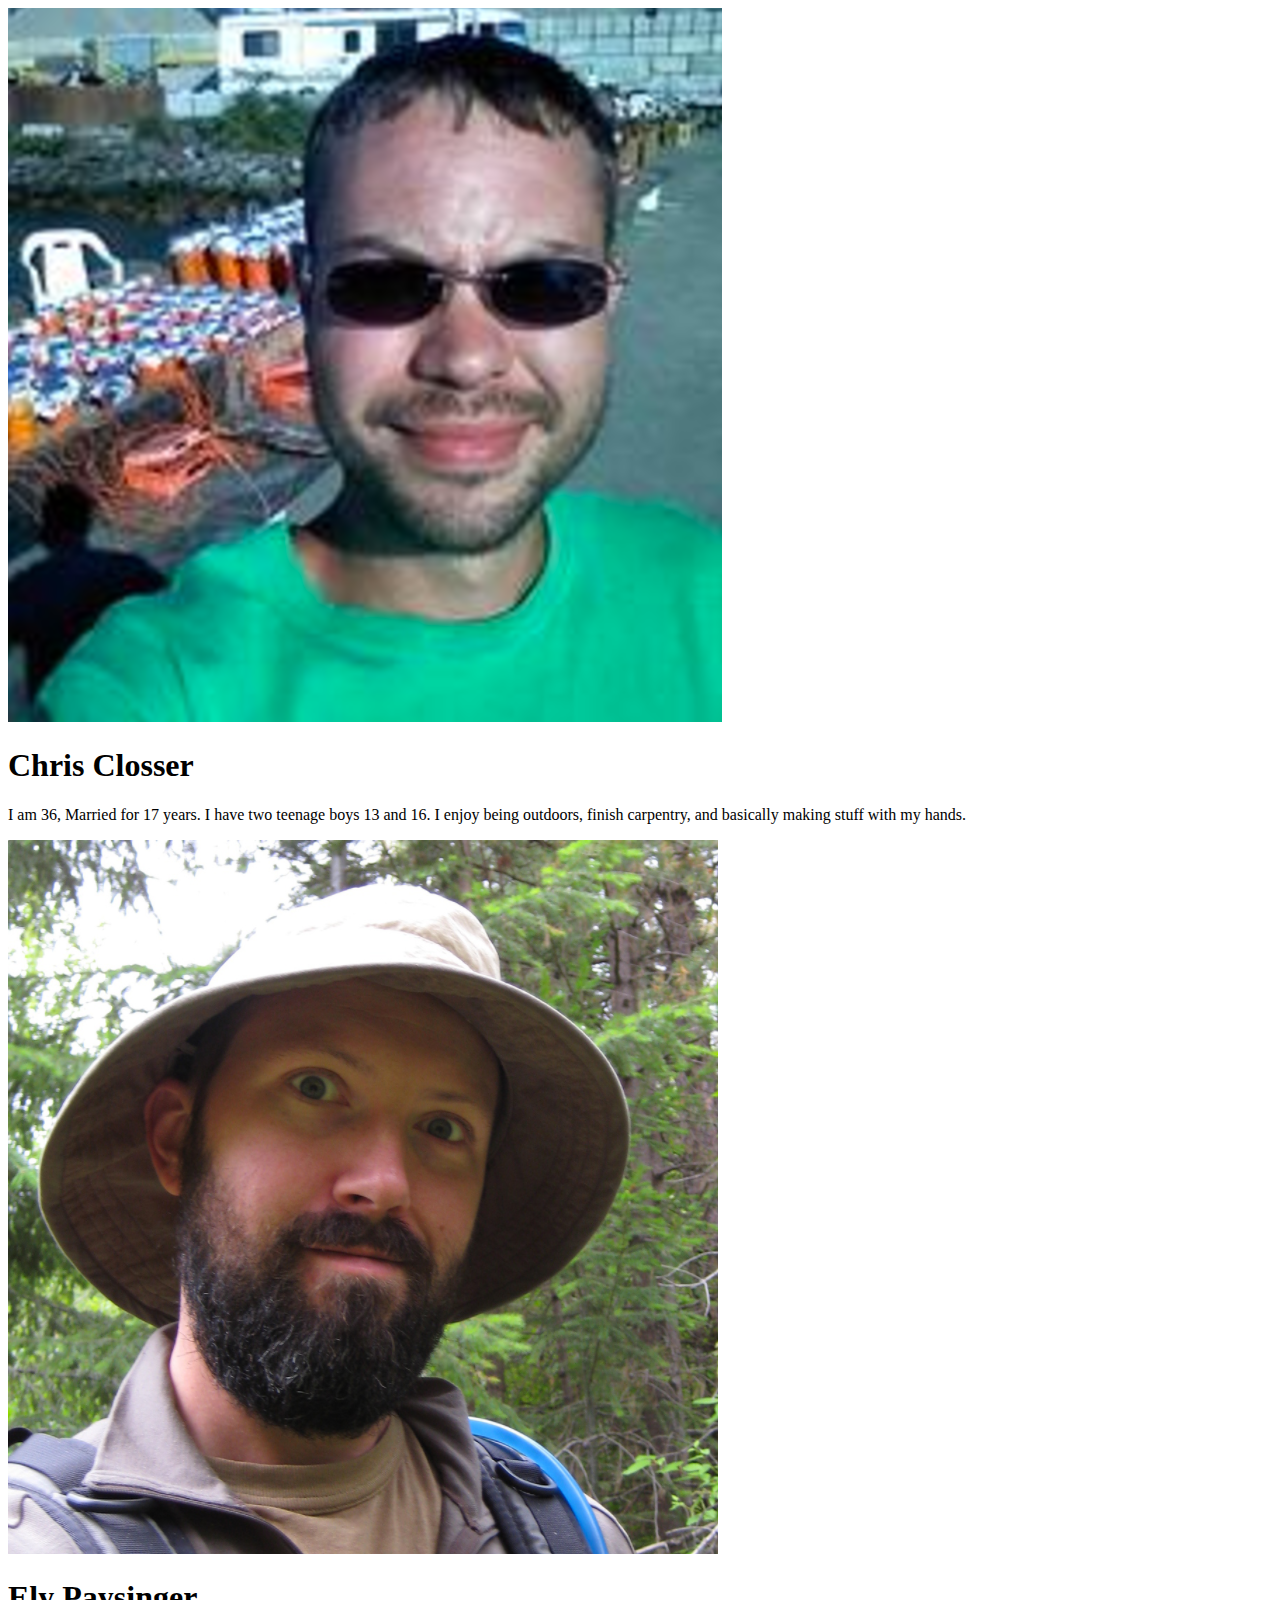
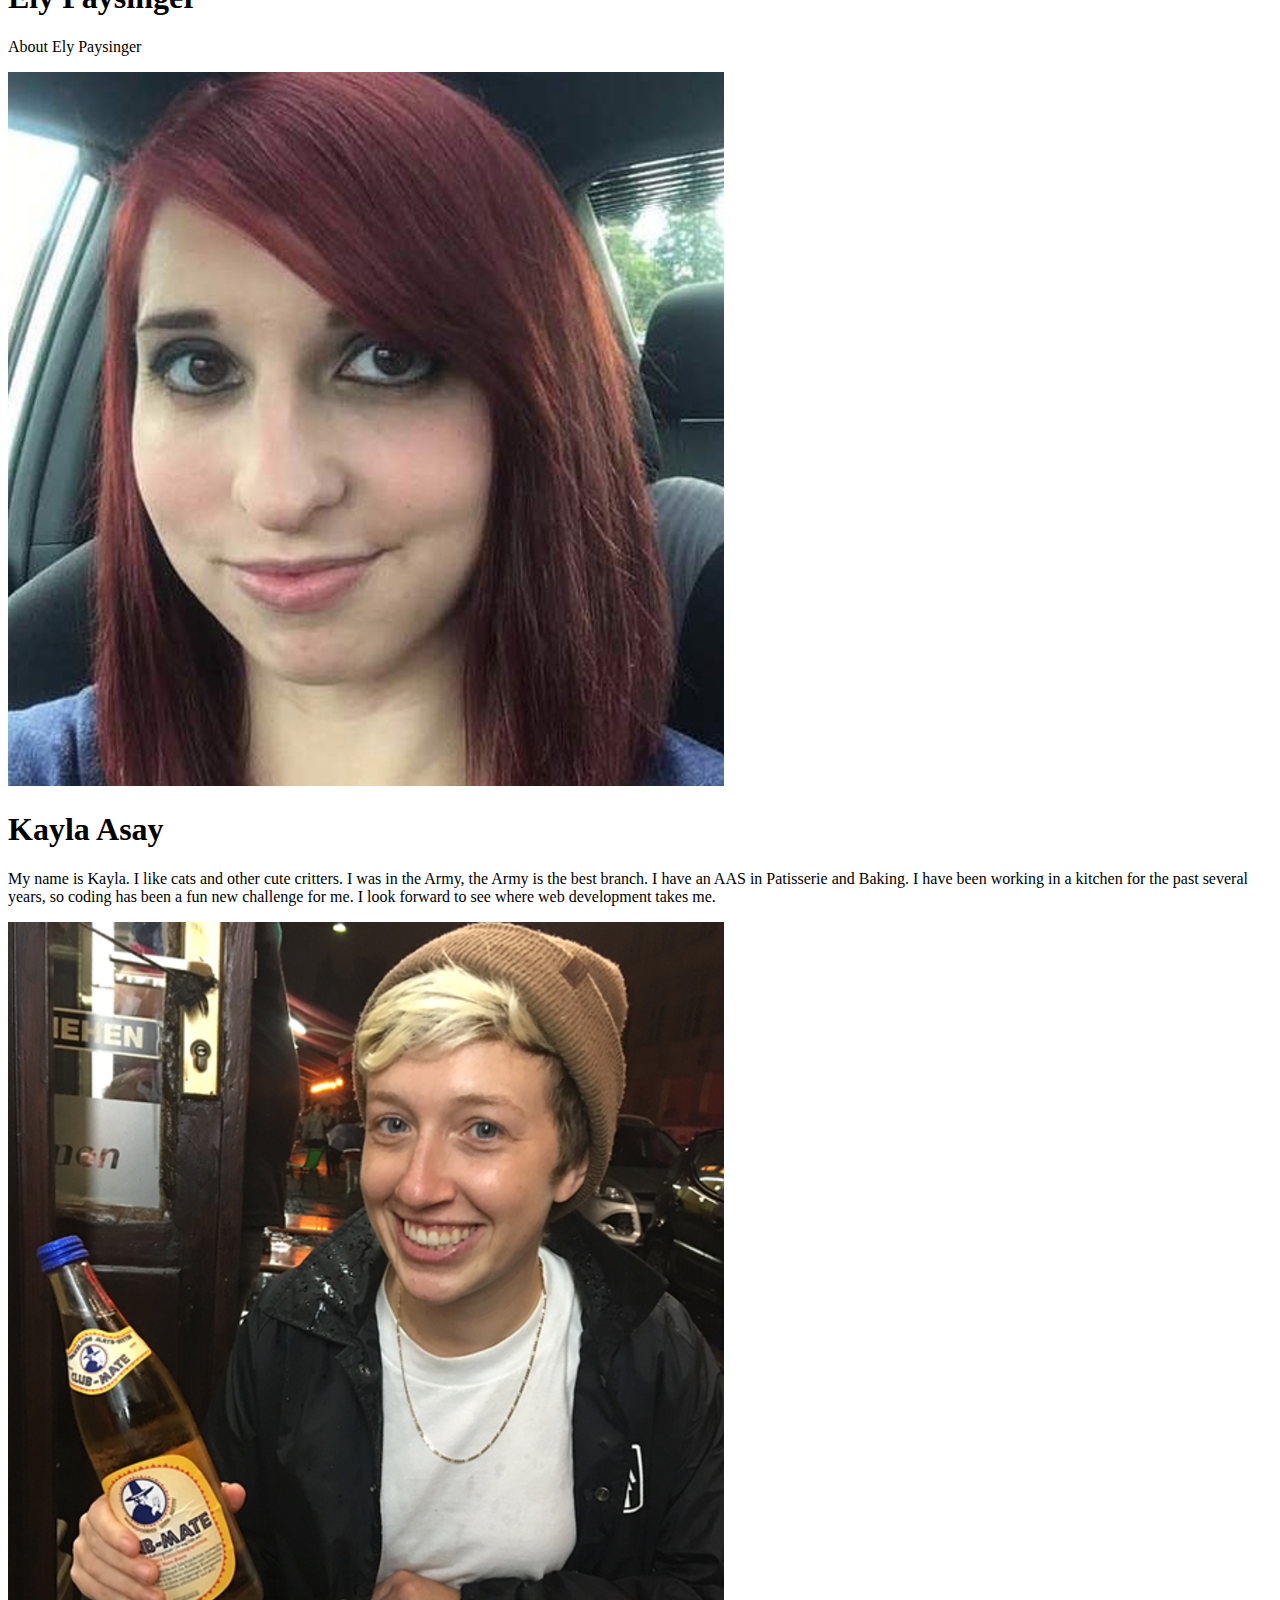
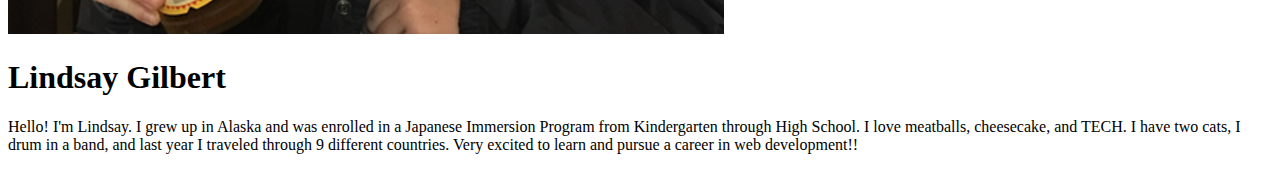
==== about-us.html @ 0bdab647 "Merge pull request #14 from ChristopherSClosser/kayla-bio" ====
<!DOCTYPE html>
<html>
  <head>
    <meta charset="utf-8">
    <link rel="stylesheet" href="style.css">
    <title>Fight Code</title>
  </head>
  <body>
    <!-- Images and Bios for About Section: START -->
    <img src="img/chris.png">
    <h1>Chris Closser</h1>
    <p class = "bio">I am 36, Married for 17 years. I have two teenage boys 13 and 16. I enjoy being outdoors, finish carpentry, and basically making stuff with my hands.</p>
    <img src="img/ely.png">
    <h1>Ely Paysinger</h1>
    <p class = "bio">About Ely Paysinger</p>
    <img src="img/kayla.png">
    <h1>Kayla Asay</h1>
    <p class = "bio">My name is Kayla. I like cats and other cute critters. I was in the Army, the Army is the best branch. I have an AAS in Patisserie and Baking. I have been working in a kitchen for the past several years, so coding has been a fun new challenge for me. I look forward to see where web development takes me.</p>
    <img src="img/lindsay.png">
    <h1>Lindsay Gilbert</h1>
    <p class = "bio">Hello! I'm Lindsay. I grew up in Alaska and was enrolled in a Japanese Immersion Program from Kindergarten through High School. I love meatballs, cheesecake, and TECH. I have two cats, I drum in a band, and last year I traveled through 9 different countries. Very excited to learn and pursue a career in web development!!</p>
  </body>
</html>
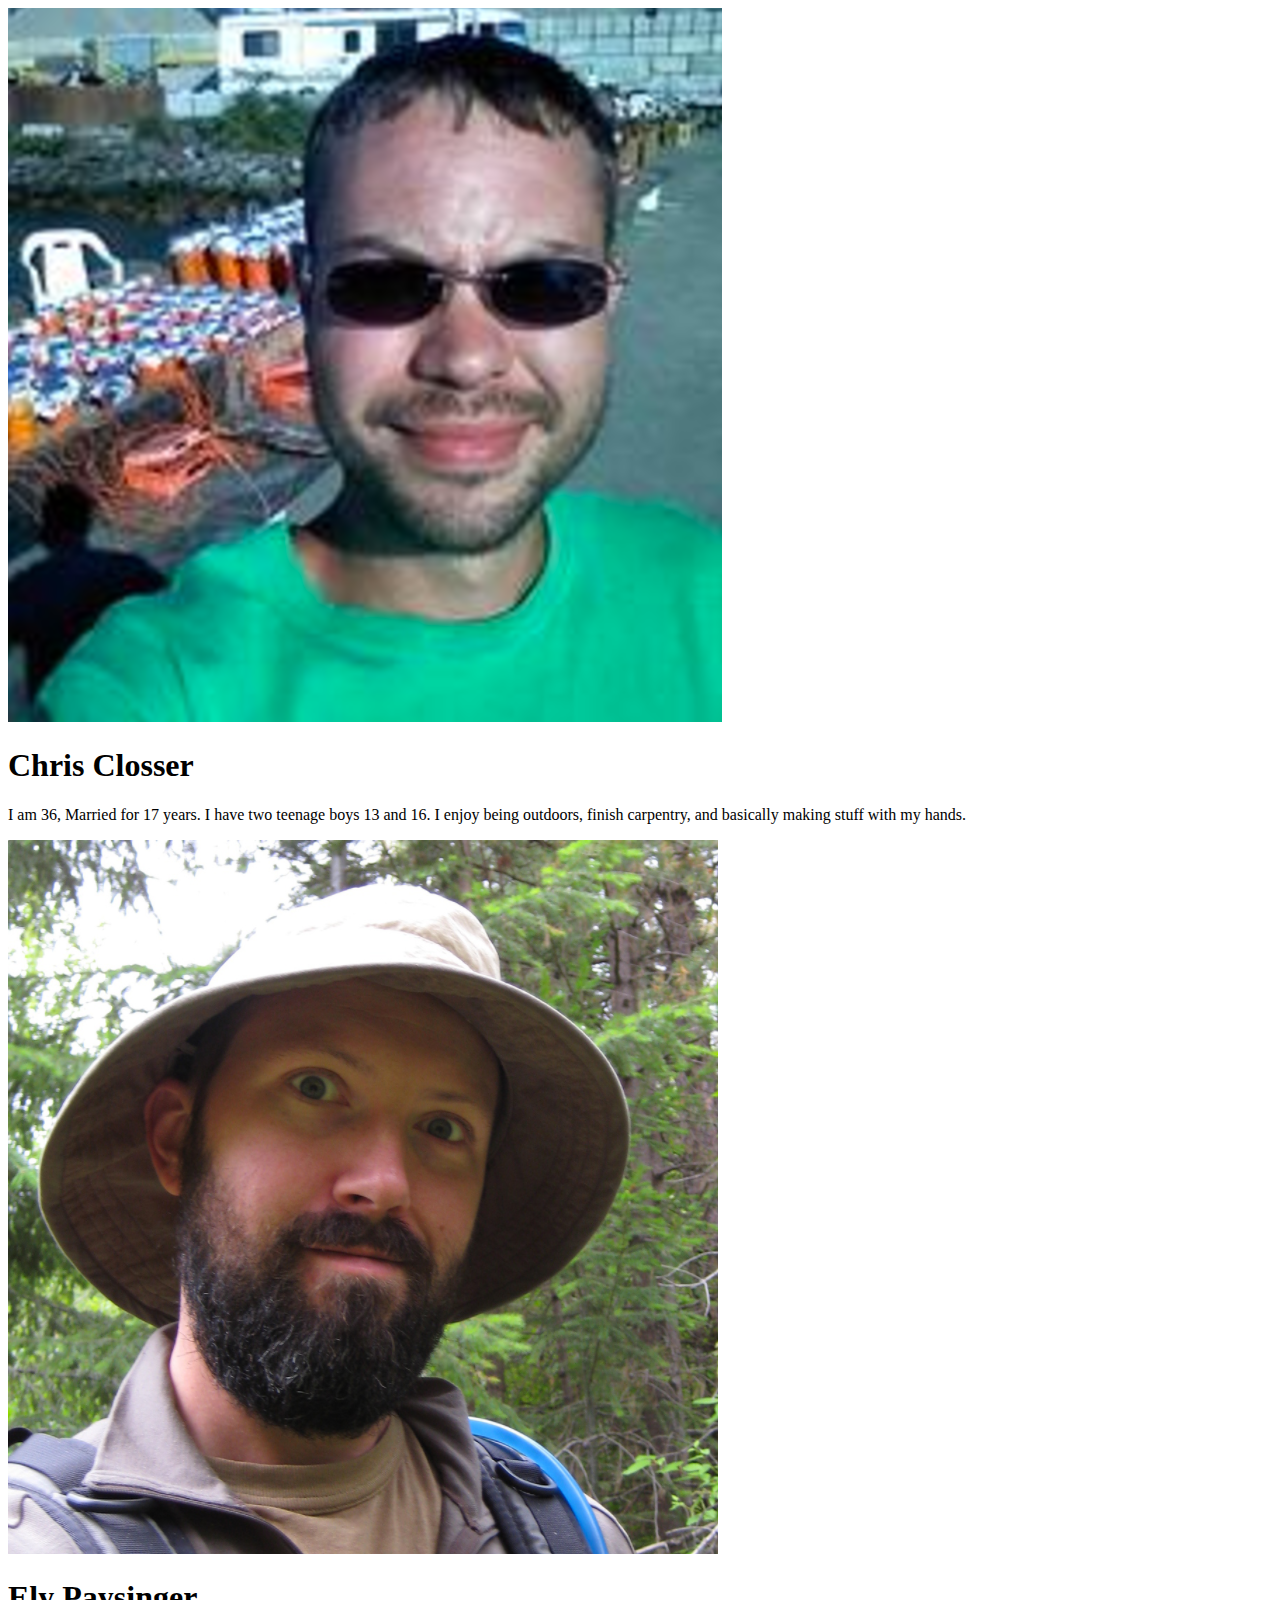
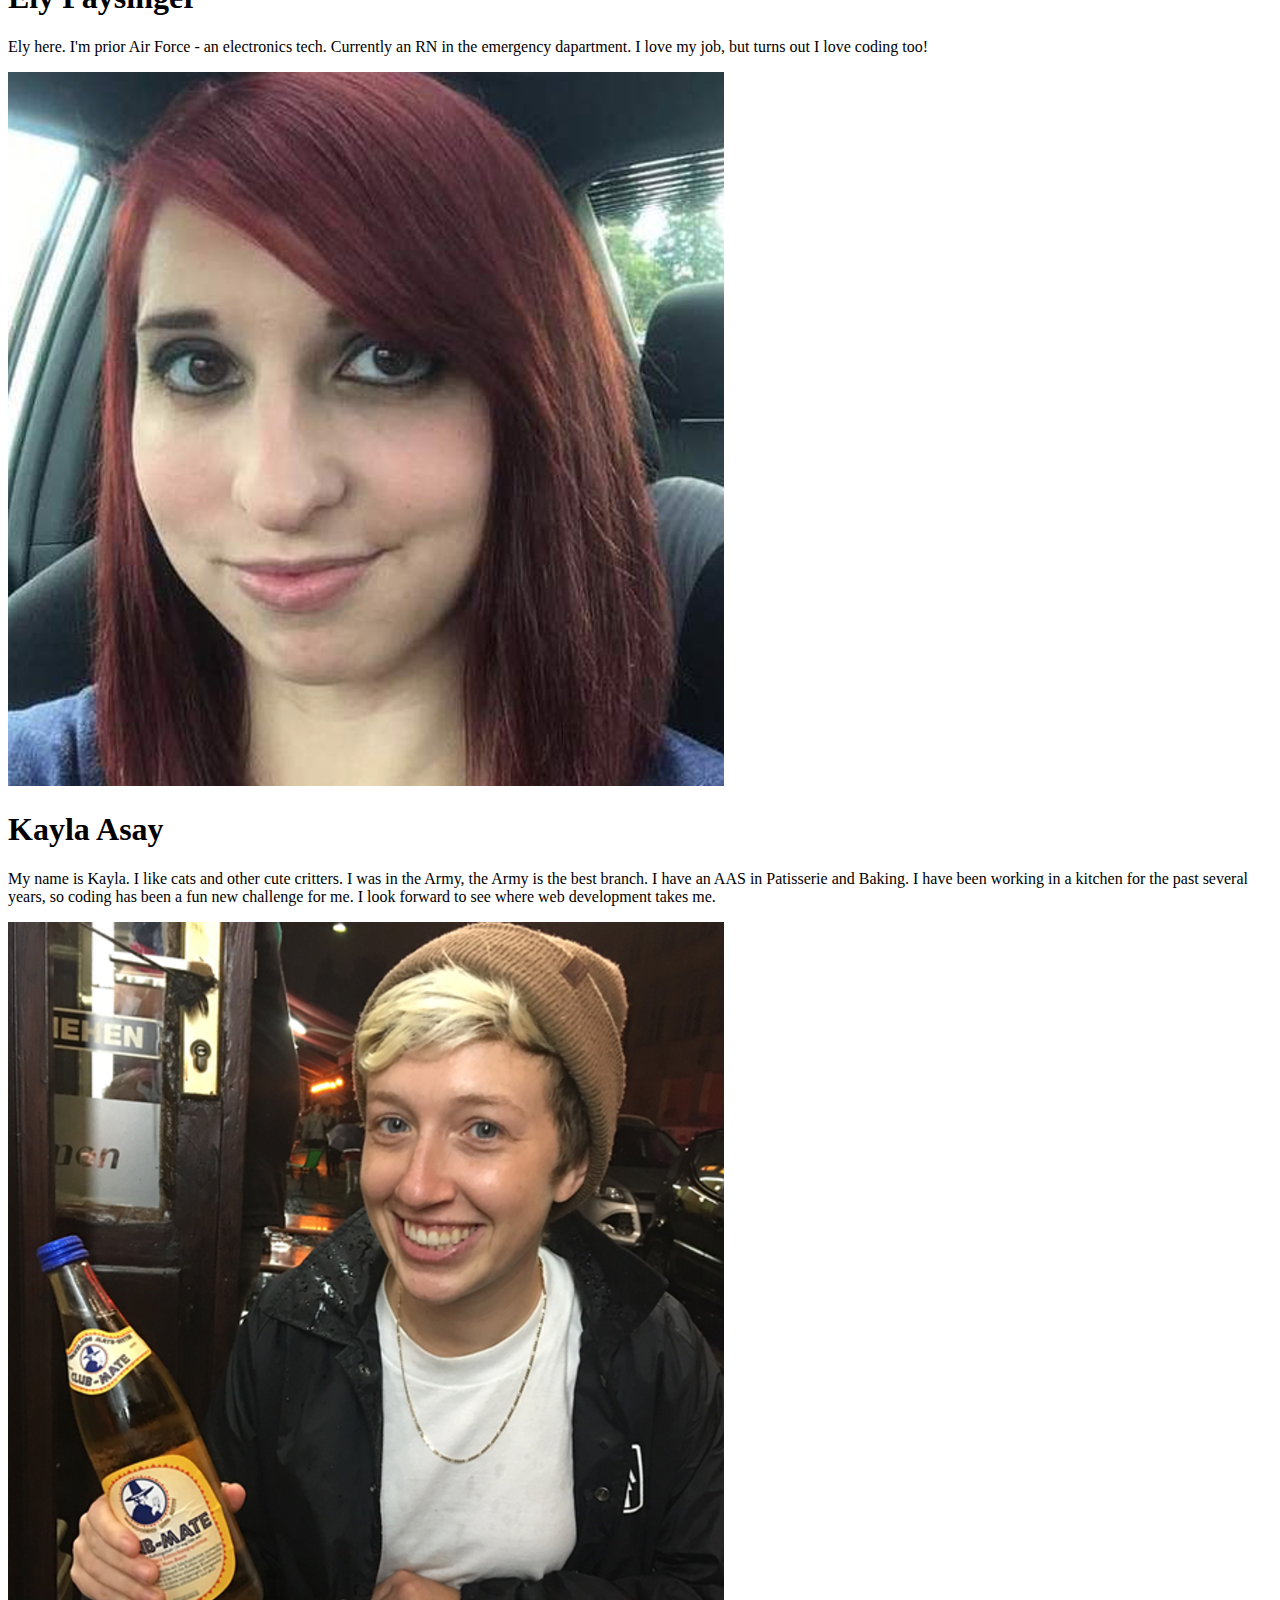
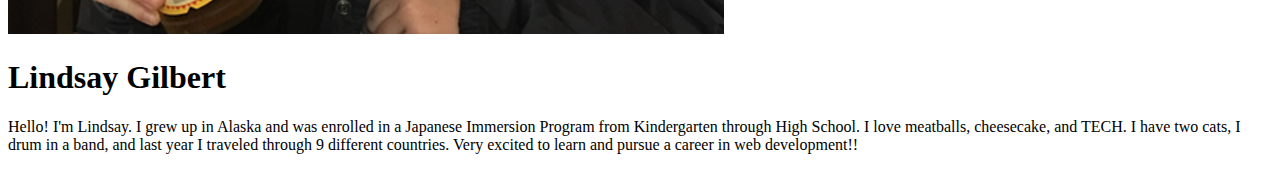
==== commit 85183a6e: "Merge pull request #28 from ChristopherSClosser/bio" ====
--- a/about-us.html
+++ b/about-us.html
@@ -12,7 +12,7 @@
     <p class = "bio">I am 36, Married for 17 years. I have two teenage boys 13 and 16. I enjoy being outdoors, finish carpentry, and basically making stuff with my hands.</p>
     <img src="img/ely.png">
     <h1>Ely Paysinger</h1>
-    <p class = "bio">About Ely Paysinger</p>
+    <p class = "bio">Ely here. I'm prior Air Force - an electronics tech. Currently an RN in the emergency dapartment. I love my job, but turns out I love coding too!</p>
     <img src="img/kayla.png">
     <h1>Kayla Asay</h1>
     <p class = "bio">My name is Kayla. I like cats and other cute critters. I was in the Army, the Army is the best branch. I have an AAS in Patisserie and Baking. I have been working in a kitchen for the past several years, so coding has been a fun new challenge for me. I look forward to see where web development takes me.</p>
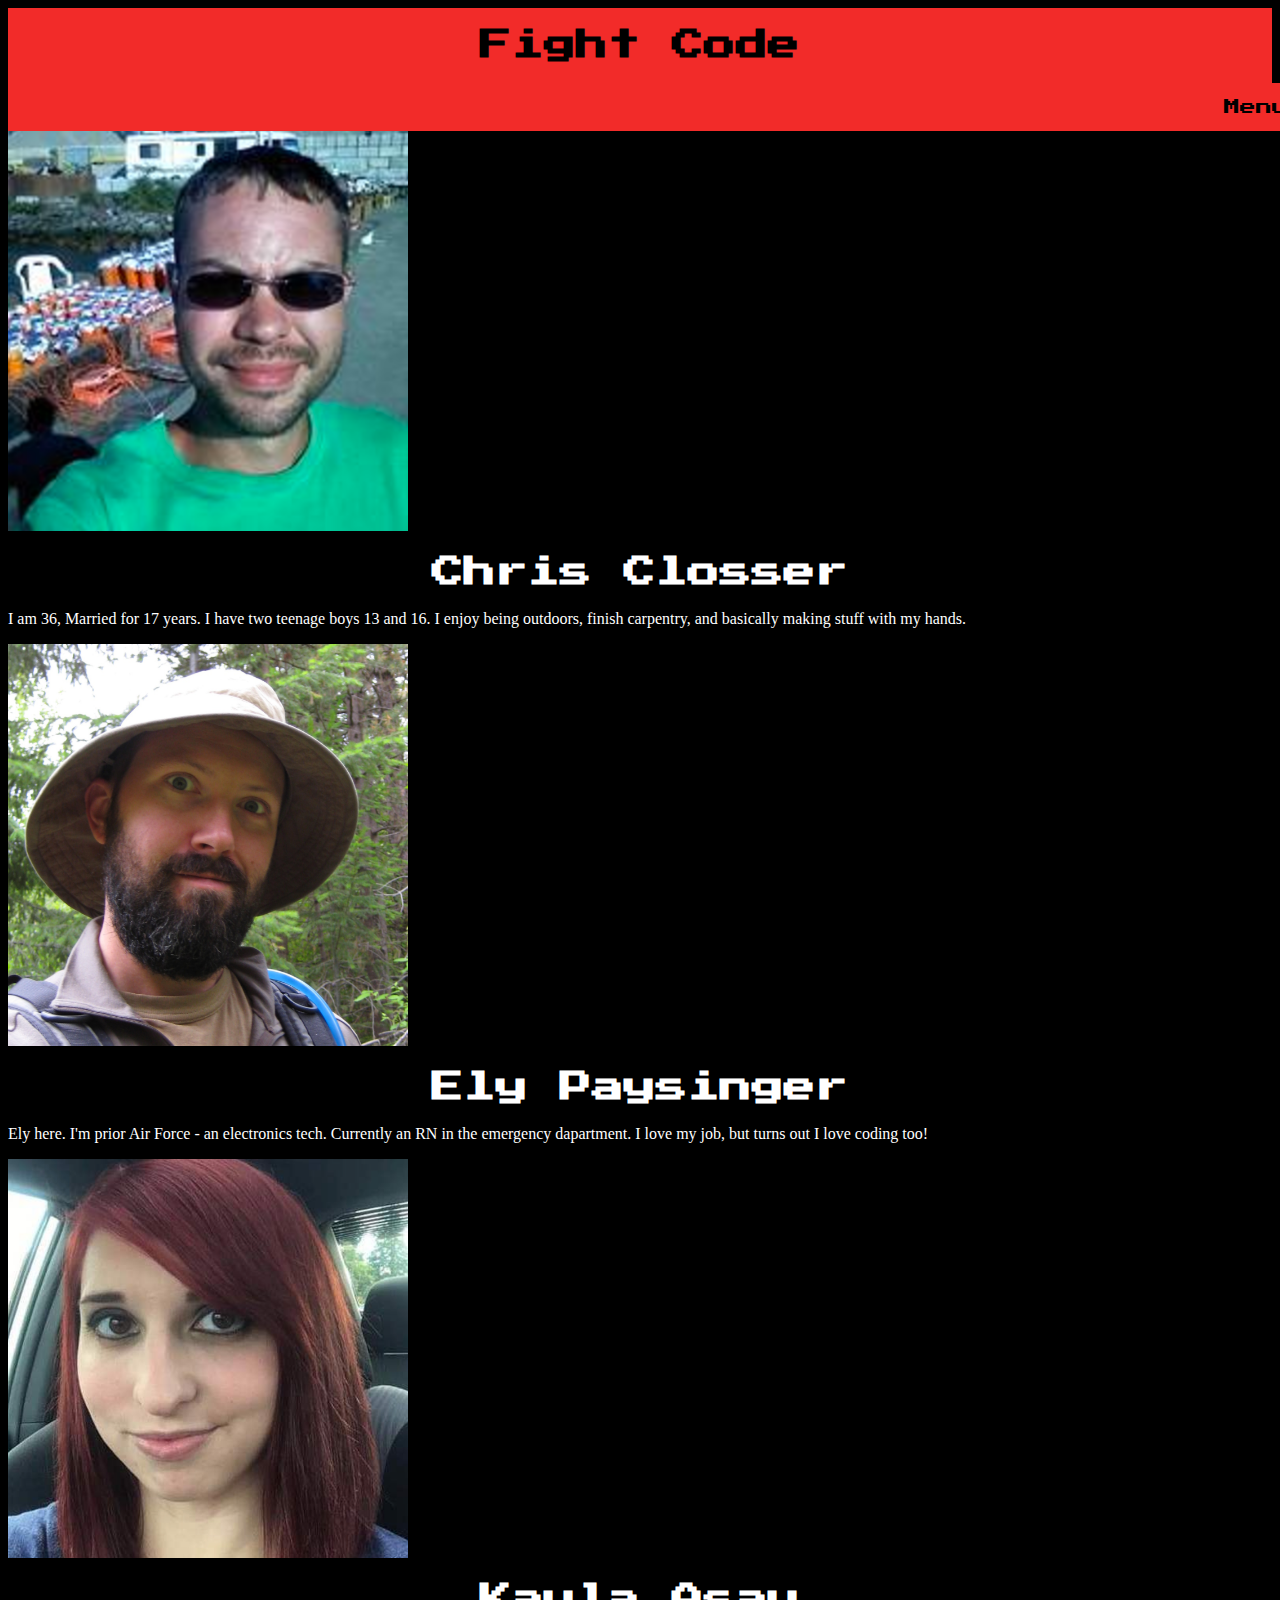
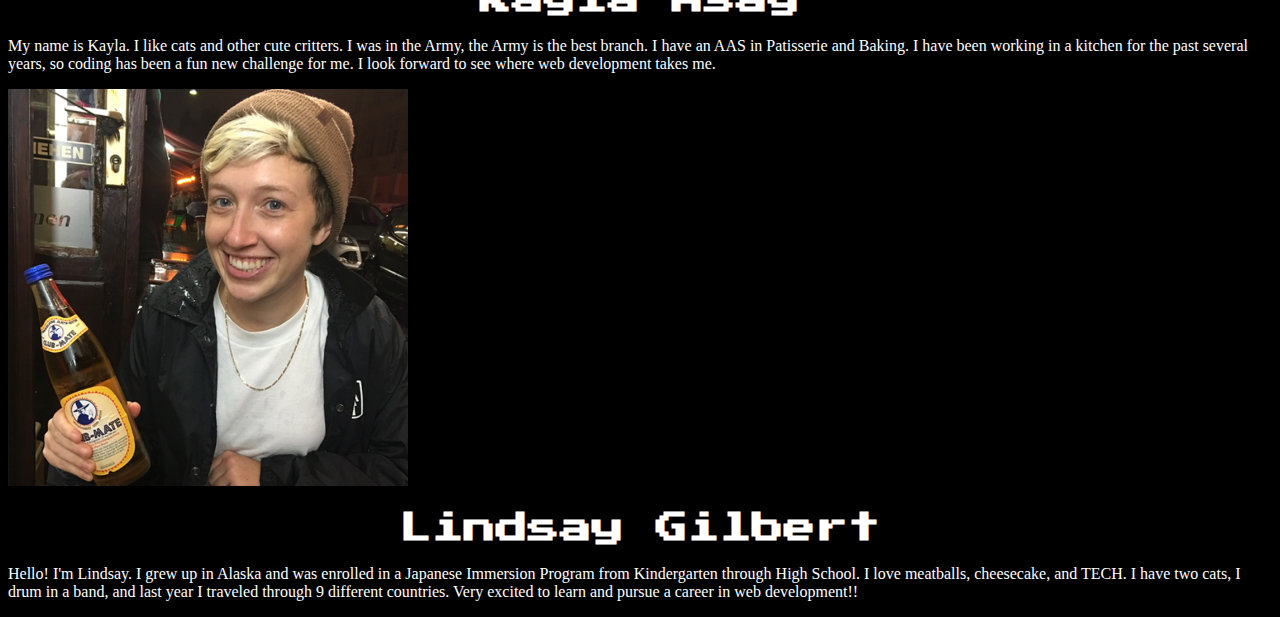
==== commit 0abbb03e: "Merge pull request #59 from ChristopherSClosser/kayla-css" ====
--- a/about-us.html
+++ b/about-us.html
@@ -2,22 +2,40 @@
 <html>
   <head>
     <meta charset="utf-8">
-    <link rel="stylesheet" href="style.css">
+    <link rel="stylesheet" href="css/style.css">
     <title>Fight Code</title>
   </head>
+  <header>
+    <h1>Fight Code</h1>
+    <div class = "dropdown">
+      <button class="dropbtn">Menu</button>
+      <div class = "dropdown-content">
+        <a href="home.html">Home</a>
+        <a href="about-us.html">About Us</a>
+      </div>
+    </div>
+  </header>
   <body>
     <!-- Images and Bios for About Section: START -->
-    <img src="img/chris.png">
-    <h1>Chris Closser</h1>
-    <p class = "bio">I am 36, Married for 17 years. I have two teenage boys 13 and 16. I enjoy being outdoors, finish carpentry, and basically making stuff with my hands.</p>
-    <img src="img/ely.png">
-    <h1>Ely Paysinger</h1>
-    <p class = "bio">Ely here. I'm prior Air Force - an electronics tech. Currently an RN in the emergency dapartment. I love my job, but turns out I love coding too!</p>
-    <img src="img/kayla.png">
-    <h1>Kayla Asay</h1>
-    <p class = "bio">My name is Kayla. I like cats and other cute critters. I was in the Army, the Army is the best branch. I have an AAS in Patisserie and Baking. I have been working in a kitchen for the past several years, so coding has been a fun new challenge for me. I look forward to see where web development takes me.</p>
-    <img src="img/lindsay.png">
-    <h1>Lindsay Gilbert</h1>
-    <p class = "bio">Hello! I'm Lindsay. I grew up in Alaska and was enrolled in a Japanese Immersion Program from Kindergarten through High School. I love meatballs, cheesecake, and TECH. I have two cats, I drum in a band, and last year I traveled through 9 different countries. Very excited to learn and pursue a career in web development!!</p>
+    <div class="chris">
+      <img id="us" src="img/chris.png">
+      <h1>Chris Closser</h1>
+      <p id = "bio">I am 36, Married for 17 years. I have two teenage boys 13 and 16. I enjoy being outdoors, finish carpentry, and basically making stuff with my hands.</p>
+    </div>
+    <div class="ely">
+      <img id="us" src="img/ely.png">
+      <h1>Ely Paysinger</h1>
+      <p id = "bio">Ely here. I'm prior Air Force - an electronics tech. Currently an RN in the emergency dapartment. I love my job, but turns out I love coding too!</p>
+    </div>
+    <div class="kayla">
+      <img id="us" src="img/kayla.png">
+      <h1>Kayla Asay</h1>
+      <p id = "bio">My name is Kayla. I like cats and other cute critters. I was in the Army, the Army is the best branch. I have an AAS in Patisserie and Baking. I have been working in a kitchen for the past several years, so coding has been a fun new challenge for me. I look forward to see where web development takes me.</p>
+    </div>
+    <div class="lindsay">
+      <img id="us" src="img/lindsay.png">
+      <h1>Lindsay Gilbert</h1>
+      <p id = "bio">Hello! I'm Lindsay. I grew up in Alaska and was enrolled in a Japanese Immersion Program from Kindergarten through High School. I love meatballs, cheesecake, and TECH. I have two cats, I drum in a band, and last year I traveled through 9 different countries. Very excited to learn and pursue a career in web development!!</p>
+    </div>
   </body>
 </html>
--- a/css/style.css
+++ b/css/style.css
@@ -0,0 +1,126 @@
+/*styling*/
+@import url('https://fonts.googleapis.com/css?family=Press+Start+2P');
+
+h1 {
+  font-family: 'Press Start 2P', cursive;
+  text-align: center;
+
+}
+header {
+  background-color: #F22B29;
+  margin-top: 0;
+  display: inline-block;
+  width: 100%;
+}
+.dropbtn {
+    background-color: #F22B29;
+    color: black;
+    padding: 16px;
+    font-size: 16px;
+    border: none;
+    cursor: pointer;
+    font-family: 'Press Start 2P', cursive;
+  }
+  .dropdown {
+    position: relative;;
+    display: inline-block;
+    margin-left: 1200px;
+  }
+  .dropdown-content {
+    display: none;
+    position: absolute;
+    background-color: #f9f9f9;
+    min-width: 160px;
+    box-shadow: 0px 8px 16px 0px rgba(0,0,0,0.2);
+    z-index: 1;
+  }
+  .dropdown-content a {
+    color: black;
+    padding: 12px 16px;
+    text-decoration: none;
+    display: block;
+    font-family: 'Press Start 2P', cursive;
+}
+.dropdown-content a:hover {
+  background-color: #4B5358;
+}
+.dropdown:hover .dropdown-content {
+    display: block;
+  }
+
+.dropdown:hover .dropbtn {
+  background-color: #708D81;
+  }
+
+form, .questions, .action {
+  background: white;
+}
+
+.healthBar img{
+  width: 80px;
+}
+.action {
+  width: 100%;
+}
+.overlay-animations {
+  width: 400px;
+  height:400px;
+  background: url("../img/POW.jpg");
+  background-size: contain;
+  position: absolute;
+  display: none;
+}
+.winner-overlay {
+  width: 100%;
+  height: 100%;
+  background: url("../img/you-win.png");
+  background-color: white;
+  background-size: contain;
+  position: absolute;
+  z-index: -9;
+}
+.loser-overlay {
+  width: 100%;
+  height:100%;
+  background: url("../img/game-over.png");
+  background-size: contain;
+  background-color: white;
+  position: absolute;
+  z-index: -9;
+}
+label img{
+  width:50px;
+}
+body{
+  background-color: black;
+}
+.how-to {
+  text-align: center;
+  padding-top: 150px;
+}
+#title {
+  color: white;
+  font-family: 'Press Start 2P', cursive;
+  padding-top: 25px;
+}
+#rules {
+  padding-top: 25px;
+  color: white;
+  font-family: 'Press Start 2P', cursive;
+  width: 400px;
+  margin:auto;
+}
+.button{
+  font-family: 'Press Start 2P', cursive;
+  margin-left: 800px;
+  margin-top: 25px;
+}
+div h1 {
+  color: white;
+}
+#bio {
+  color: white;
+}
+#us {
+  width: 400px;
+}
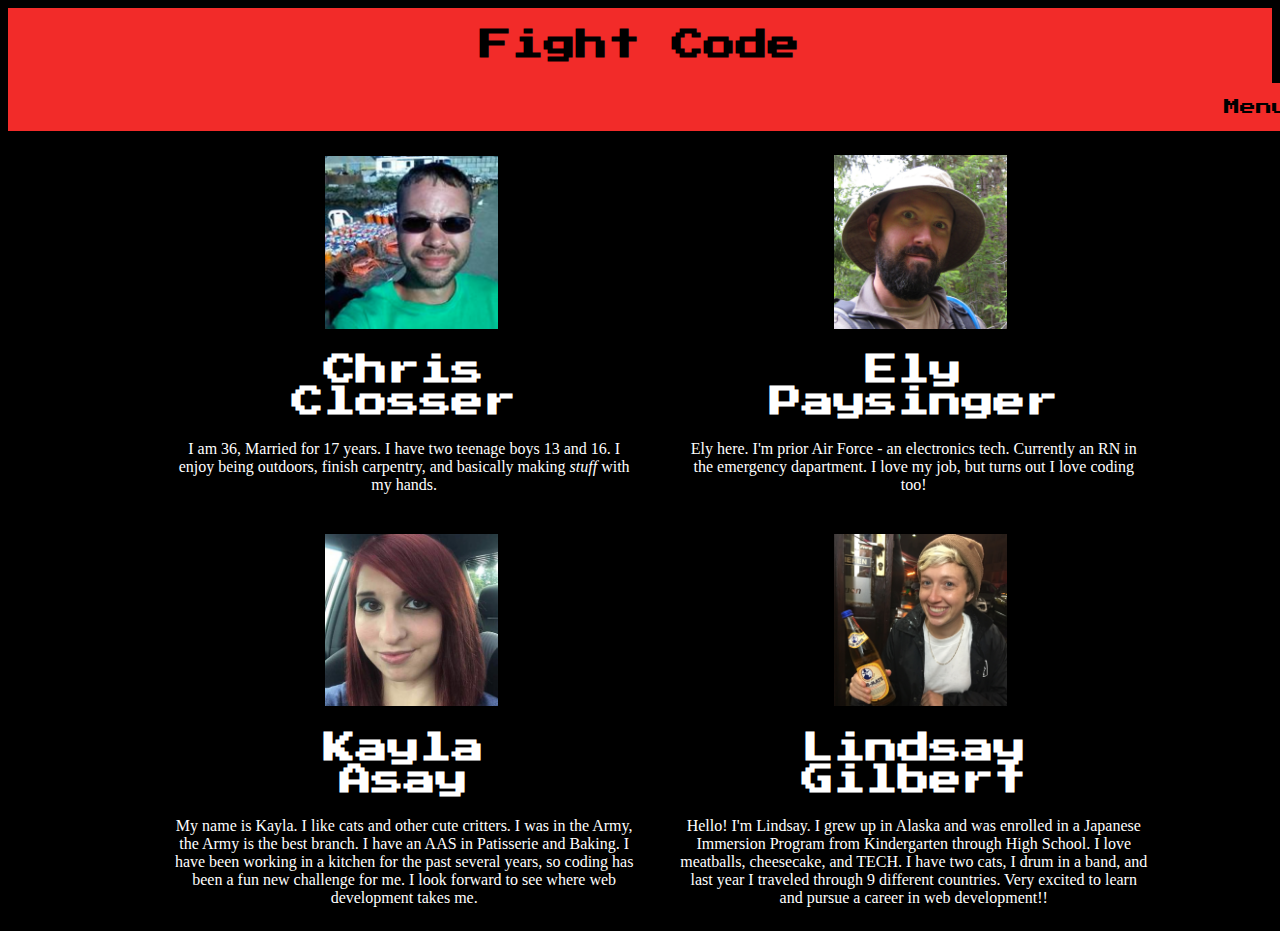
==== commit e640c81b: "styled about us page" ====
--- a/about-us.html
+++ b/about-us.html
@@ -15,26 +15,26 @@
       </div>
     </div>
   </header>
-  <body>
+  <body class="about-us-body">
     <!-- Images and Bios for About Section: START -->
-    <div class="chris">
-      <img id="us" src="img/chris.png">
-      <h1>Chris Closser</h1>
-      <p id = "bio">I am 36, Married for 17 years. I have two teenage boys 13 and 16. I enjoy being outdoors, finish carpentry, and basically making stuff with my hands.</p>
+    <div class="aboutUs">
+      <img class="aboutUs" id="chris" src="img/chris.png">
+      <h1>Chris <br>Closser</h1>
+      <p class="bio">I am 36, Married for 17 years. I have two teenage boys 13 and 16. I enjoy being outdoors, finish carpentry, and basically making <em>stuff</em> with my hands.</p>
     </div>
-    <div class="ely">
-      <img id="us" src="img/ely.png">
-      <h1>Ely Paysinger</h1>
-      <p id = "bio">Ely here. I'm prior Air Force - an electronics tech. Currently an RN in the emergency dapartment. I love my job, but turns out I love coding too!</p>
+    <div class="aboutUs">
+      <img class="aboutUs" id="ely" src="img/ely.png">
+      <h1>Ely <br>Paysinger</h1>
+      <p class="bio">Ely here. I'm prior Air Force - an electronics tech. Currently an RN in the emergency dapartment. I love my job, but turns out I love coding too!</p>
     </div>
-    <div class="kayla">
-      <img id="us" src="img/kayla.png">
-      <h1>Kayla Asay</h1>
-      <p id = "bio">My name is Kayla. I like cats and other cute critters. I was in the Army, the Army is the best branch. I have an AAS in Patisserie and Baking. I have been working in a kitchen for the past several years, so coding has been a fun new challenge for me. I look forward to see where web development takes me.</p>
+    <div class="aboutUs">
+      <img class="aboutUs" id="kayla" src="img/kayla.png">
+      <h1>Kayla <br>Asay</h1>
+      <p class="bio">My name is Kayla. I like cats and other cute critters. I was in the Army, the Army is the best branch. I have an AAS in Patisserie and Baking. I have been working in a kitchen for the past several years, so coding has been a fun new challenge for me. I look forward to see where web development takes me.</p>
     </div>
-    <div class="lindsay">
-      <img id="us" src="img/lindsay.png">
-      <h1>Lindsay Gilbert</h1>
+    <div class="aboutUs">
+      <img class="aboutUs" id="lindsay" src="img/lindsay.png">
+      <h1>Lindsay <br>Gilbert</h1>
       <p id = "bio">Hello! I'm Lindsay. I grew up in Alaska and was enrolled in a Japanese Immersion Program from Kindergarten through High School. I love meatballs, cheesecake, and TECH. I have two cats, I drum in a band, and last year I traveled through 9 different countries. Very excited to learn and pursue a career in web development!!</p>
     </div>
   </body>
--- a/css/style.css
+++ b/css/style.css
@@ -13,44 +13,44 @@
   width: 100%;
 }
 .dropbtn {
-    background-color: #F22B29;
-    color: black;
-    padding: 16px;
-    font-size: 16px;
-    border: none;
-    cursor: pointer;
-    font-family: 'Press Start 2P', cursive;
-  }
-  .dropdown {
-    position: relative;;
-    display: inline-block;
-    margin-left: 1200px;
-  }
-  .dropdown-content {
-    display: none;
-    position: absolute;
-    background-color: #f9f9f9;
-    min-width: 160px;
-    box-shadow: 0px 8px 16px 0px rgba(0,0,0,0.2);
-    z-index: 1;
-  }
-  .dropdown-content a {
-    color: black;
-    padding: 12px 16px;
-    text-decoration: none;
-    display: block;
-    font-family: 'Press Start 2P', cursive;
+  background-color: #F22B29;
+  color: black;
+  padding: 16px;
+  font-size: 16px;
+  border: none;
+  cursor: pointer;
+  font-family: 'Press Start 2P', cursive;
+}
+.dropdown {
+  position: relative;;
+  display: inline-block;
+  margin-left: 1200px;
+}
+.dropdown-content {
+  display: none;
+  position: absolute;
+  background-color: #f9f9f9;
+  min-width: 160px;
+  box-shadow: 0px 8px 16px 0px rgba(0,0,0,0.2);
+  z-index: 1;
+}
+.dropdown-content a {
+  color: black;
+  padding: 12px 16px;
+  text-decoration: none;
+  display: block;
+  font-family: 'Press Start 2P', cursive;
 }
 .dropdown-content a:hover {
   background-color: #4B5358;
 }
 .dropdown:hover .dropdown-content {
     display: block;
-  }
+}
 
 .dropdown:hover .dropbtn {
   background-color: #708D81;
-  }
+}
 
 form, .questions, .action {
   background: white;
@@ -91,7 +91,15 @@
 label img{
   width:50px;
 }
-body{
+
+.boss-fight {
+  width: 50%;
+  height: 50%;
+  background: red;
+  position: absolute;
+  z-index: -9;
+}
+body {
   background-color: black;
 }
 .how-to {
@@ -118,9 +126,23 @@
 div h1 {
   color: white;
 }
+/*about us page*/
 #bio {
   color: white;
 }
 #us {
   width: 400px;
 }
+.about-us-body{
+  text-align: center;
+}
+.aboutUs{
+  margin: auto;
+  display: inline-block;
+  width: 37%;
+  margin-left: 3%;
+  margin-top: 12px;
+}
+.bio{
+  color: white;
+}
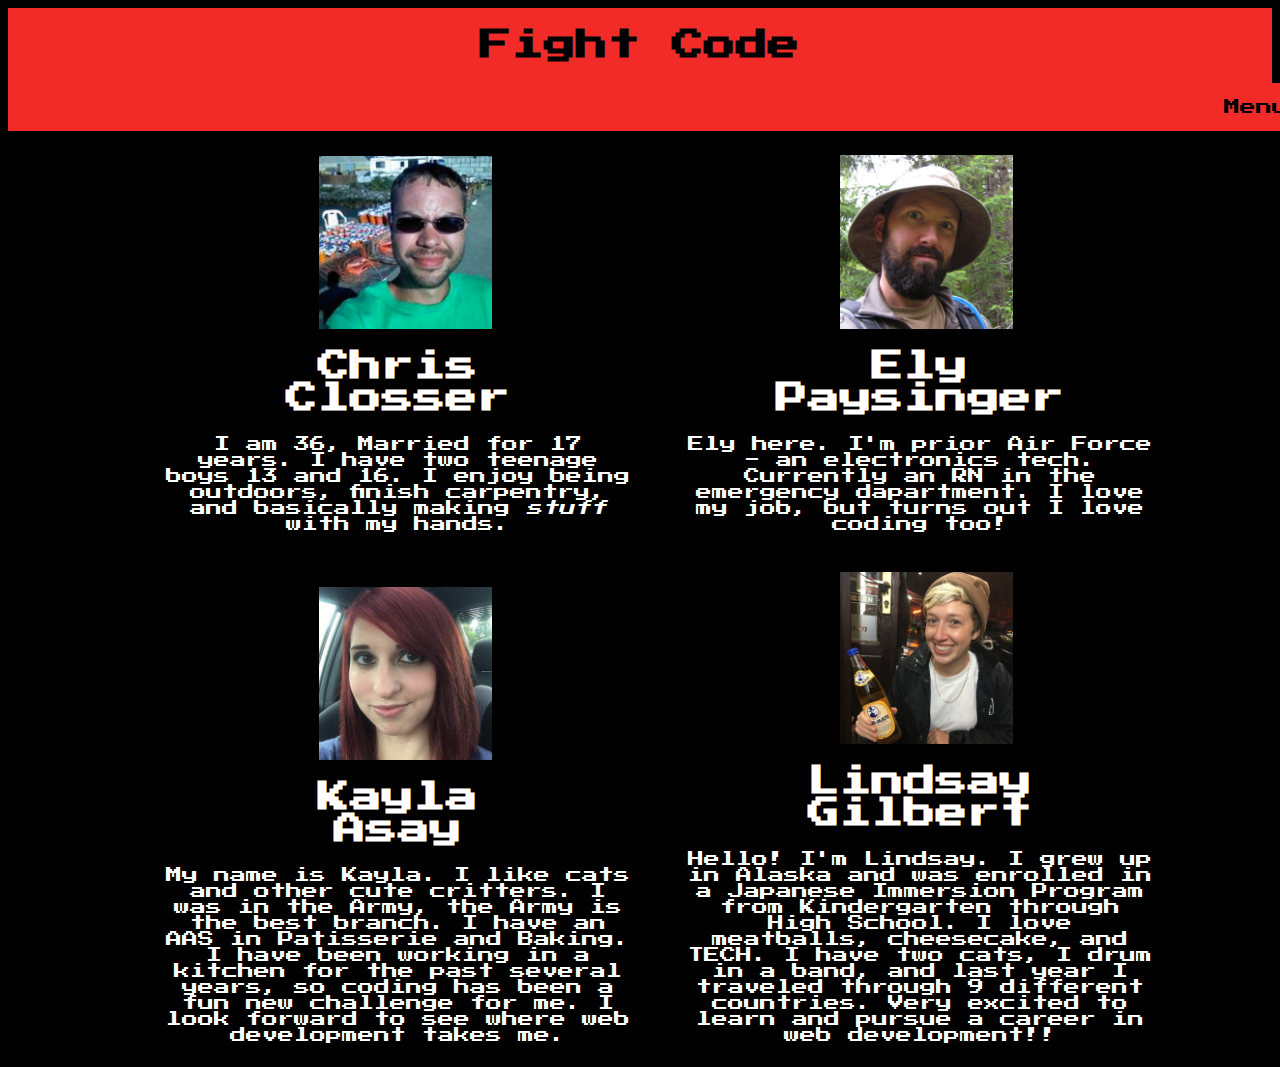
==== commit 93b38806: "Merge branch 'master' into chris-aboutuscss" ====
--- a/about-us.html
+++ b/about-us.html
@@ -35,7 +35,7 @@
     <div class="aboutUs">
       <img class="aboutUs" id="lindsay" src="img/lindsay.png">
       <h1>Lindsay <br>Gilbert</h1>
-      <p id = "bio">Hello! I'm Lindsay. I grew up in Alaska and was enrolled in a Japanese Immersion Program from Kindergarten through High School. I love meatballs, cheesecake, and TECH. I have two cats, I drum in a band, and last year I traveled through 9 different countries. Very excited to learn and pursue a career in web development!!</p>
+      <p class="bio">Hello! I'm Lindsay. I grew up in Alaska and was enrolled in a Japanese Immersion Program from Kindergarten through High School. I love meatballs, cheesecake, and TECH. I have two cats, I drum in a band, and last year I traveled through 9 different countries. Very excited to learn and pursue a career in web development!!</p>
     </div>
   </body>
 </html>
--- a/css/style.css
+++ b/css/style.css
@@ -4,8 +4,12 @@
 h1 {
   font-family: 'Press Start 2P', cursive;
   text-align: center;
+}
 
+* {
+  font-family: 'Press Start 2P', cursive;
 }
+
 header {
   background-color: #F22B29;
   margin-top: 0;
@@ -118,7 +122,7 @@
   width: 400px;
   margin:auto;
 }
-.button{
+.button {
   font-family: 'Press Start 2P', cursive;
   margin-left: 800px;
   margin-top: 25px;
@@ -126,12 +130,11 @@
 div h1 {
   color: white;
 }
+
 /*about us page*/
-#bio {
+
+.bio {
   color: white;
-}
-#us {
-  width: 400px;
 }
 .about-us-body{
   text-align: center;
@@ -143,6 +146,26 @@
   margin-left: 3%;
   margin-top: 12px;
 }
-.bio{
-  color: white;
+
+form#entry-form {
+  margin: 0 auto;
+  background-color: #D3D3D3;
 }
+label.label-text {
+  font-family: 'Press Start 2P', cursive;
+  font-size: 14px;
+  text-align: center;
+  margin: 0 auto;
+}
+fieldset.radiogroup {
+  display: inline-block;
+  margin-top: auto;
+  margin-bottom: auto;
+}
+fieldset.pick-name {
+  text-align: center;
+}
+
+li.characters {
+  float: left;
+}
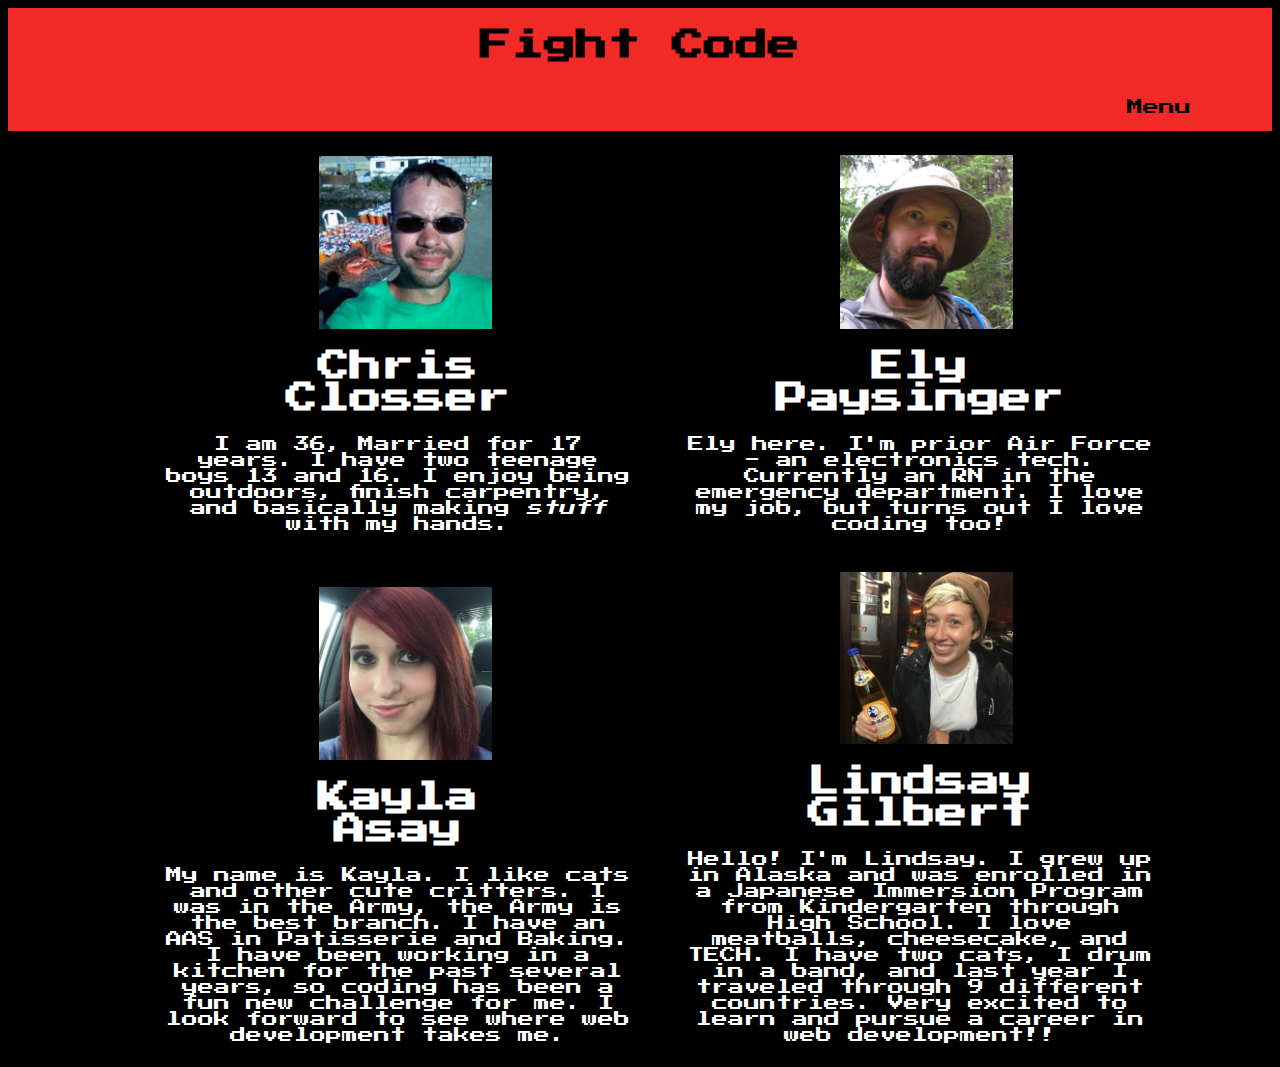
==== commit ec66c9ce: "Merge pull request #102 from ChristopherSClosser/ely-typo" ====
--- a/about-us.html
+++ b/about-us.html
@@ -25,7 +25,7 @@
     <div class="aboutUs">
       <img class="aboutUs" id="ely" src="img/ely.png">
       <h1>Ely <br>Paysinger</h1>
-      <p class="bio">Ely here. I'm prior Air Force - an electronics tech. Currently an RN in the emergency dapartment. I love my job, but turns out I love coding too!</p>
+      <p class="bio">Ely here. I'm prior Air Force - an electronics tech. Currently an RN in the emergency department. I love my job, but turns out I love coding too!</p>
     </div>
     <div class="aboutUs">
       <img class="aboutUs" id="kayla" src="img/kayla.png">
--- a/css/style.css
+++ b/css/style.css
@@ -24,11 +24,17 @@
   border: none;
   cursor: pointer;
   font-family: 'Press Start 2P', cursive;
+  z-index: 9999;
+  margin-right: 10px;
+  outline: none;
+
 }
 .dropdown {
-  position: relative;;
+  position: relative;
   display: inline-block;
-  margin-left: 1200px;
+  float: right;
+  margin-right: 55px;
+  z-index: 9999999;
 }
 .dropdown-content {
   display: none;
@@ -44,6 +50,7 @@
   text-decoration: none;
   display: block;
   font-family: 'Press Start 2P', cursive;
+
 }
 .dropdown-content a:hover {
   background-color: #4B5358;
@@ -55,60 +62,108 @@
 .dropdown:hover .dropbtn {
   background-color: #708D81;
 }
-
-form, .questions, .action {
-  background: white;
-}
-
+/*--------play.html css--------*/
+.timer {
+  display: inline;
+  padding: 10px;
+  background-color: black;
+  color: #F22B29;
+}
+.question-container{
+  background-color: #D3D3D3;
+  padding: 10px;
+  line-height: 1.5;
+}
+.answers-container {
+  background-color: #D3D3D3;
+  padding: 10px;
+  line-height: 1.5;
+}
+.answer-button {
+  background-color: #F22B29;
+  margin: 10px;
+  padding: 10px;
+  color: black;
+  outline: none;
+}
+
+.boss-fight {
+  position: absolute;
+  top: 50%;
+  left: 35%;
+  z-index: -9;
+  width: 32%;
+  height: 25%;
+  background-color: black;
+  color: white;
+  font-size: 20px;
+  text-align: center;
+  padding-top: 2%;
+  border-style: ridge;
+  border-color: #F22B29;
+  border-width: thick;
+}
 .healthBar img{
-  width: 80px;
+  width: 50px;
 }
 .action {
+  text-align: right;
+}
+div.action-wraper {
+  background-image: url(../img/The_bidge.png);
+  background-repeat: no-repeat;
+  background-size: 100% 600px;
+  margin: auto;
   width: 100%;
+  padding-top: 1%;
 }
 .overlay-animations {
-  width: 400px;
-  height:400px;
-  background: url("../img/POW.jpg");
-  background-size: contain;
+  width: 100%;
+  height:140%;
+  background: url("../img/POW.jpg") no-repeat;
+  background-size: cover;
+  repeat: no-repeat;
   position: absolute;
   display: none;
 }
 .winner-overlay {
-  width: 100%;
-  height: 100%;
+  width: 98.55%;
+  height: 140%;
   background: url("../img/you-win.png");
   background-color: white;
   background-size: contain;
   position: absolute;
-  z-index: -9;
+  z-index: 9;
+  top: 131px;
+  background-repeat: round;
 }
 .loser-overlay {
-  width: 100%;
-  height:100%;
+  width: 98.55%;
+  height:140%;
   background: url("../img/game-over.png");
   background-size: contain;
   background-color: white;
   position: absolute;
-  z-index: -9;
-}
+  z-index: 9;
+  top: 131px;
+}
+
+/*---------play.html--------end*/
+
+form, .questions, .action {
+  background: white;
+}
+
 label img{
   width:50px;
 }
 
-.boss-fight {
-  width: 50%;
-  height: 50%;
-  background: red;
-  position: absolute;
-  z-index: -9;
-}
 body {
   background-color: black;
 }
 .how-to {
   text-align: center;
-  padding-top: 150px;
+  padding-top: 10%;
 }
 #title {
   color: white;
@@ -124,8 +179,13 @@
 }
 .button {
   font-family: 'Press Start 2P', cursive;
-  margin-left: 800px;
-  margin-top: 25px;
+  margin-left: 80%;
+}
+.initialPlay{
+  font-family: 'Press Start 2P', cursive;
+  float: right;
+  margin-right: 25%;
+  margin-top: 4%;
 }
 div h1 {
   color: white;
@@ -146,7 +206,9 @@
   margin-left: 3%;
   margin-top: 12px;
 }
-
+li {
+list-style:none
+}
 form#entry-form {
   margin: 0 auto;
   background-color: #D3D3D3;
@@ -158,14 +220,116 @@
   margin: 0 auto;
 }
 fieldset.radiogroup {
-  display: inline-block;
   margin-top: auto;
   margin-bottom: auto;
+  text-align: center;
+}
+.darnstars {
+  text-align: center;
+}
+.level {
+  display: inline-block;
 }
 fieldset.pick-name {
   text-align: center;
 }
+h3{
+  text-align: center;
+}
+#onestar {
+  width: 50px;
+}
+#twostars{
+  width: 70px;
+}
+#threestars{
+  width: 90px;
+}
+#ben {
+  width:70px;
+}
+#fraz {
+  width:80px;
+}
+#tracy {
+  width:60px;
+}
+ul.characters {
+  text-align: center;
+}
 
 li.characters {
+  text-align: center;
+  display: inline;
+  list-style: none;
+  margin: 0 auto;
+}
+li.level {
+  list-style: none;
+}
+
+.action-wraper{
+  text-align: center;
+  display: inline-flex;
+}
+.human .computer {
+  margin: auto;
+}
+.computer{
+  margin-left: 10%;
+}
+
+div.action-wrapper {
+
+  margin: 0 auto;
+}
+
+div.questions {
   float: left;
-}
+  display: block;
+  margin: 30px auto;
+  margin-left: 30px;
+  height: auto;
+  width: 800px;
+}
+
+div#player-health {
+  display: inline;
+  margin: 0 auto;
+}
+img#playPic {
+  display: inline;
+  margin: 0 auto;
+  height: 400px;
+  width: auto;
+}
+div#computer-health {
+  display: inline;
+  margin: 0 auto;
+}
+img#compPic {
+  display: inline;
+  margin: 0 auto;
+  height: 500px;
+  width: auto;
+}
+.blackout{
+
+}
+.hidden{
+  display: none;
+}
+#playerName {
+  color: white;
+}
+#computerName {
+  color: white;
+}
+.players{
+  display: flex;
+  margin: auto;
+}
+.initPlay{
+  text-decoration: none;
+  color: black;
+}
